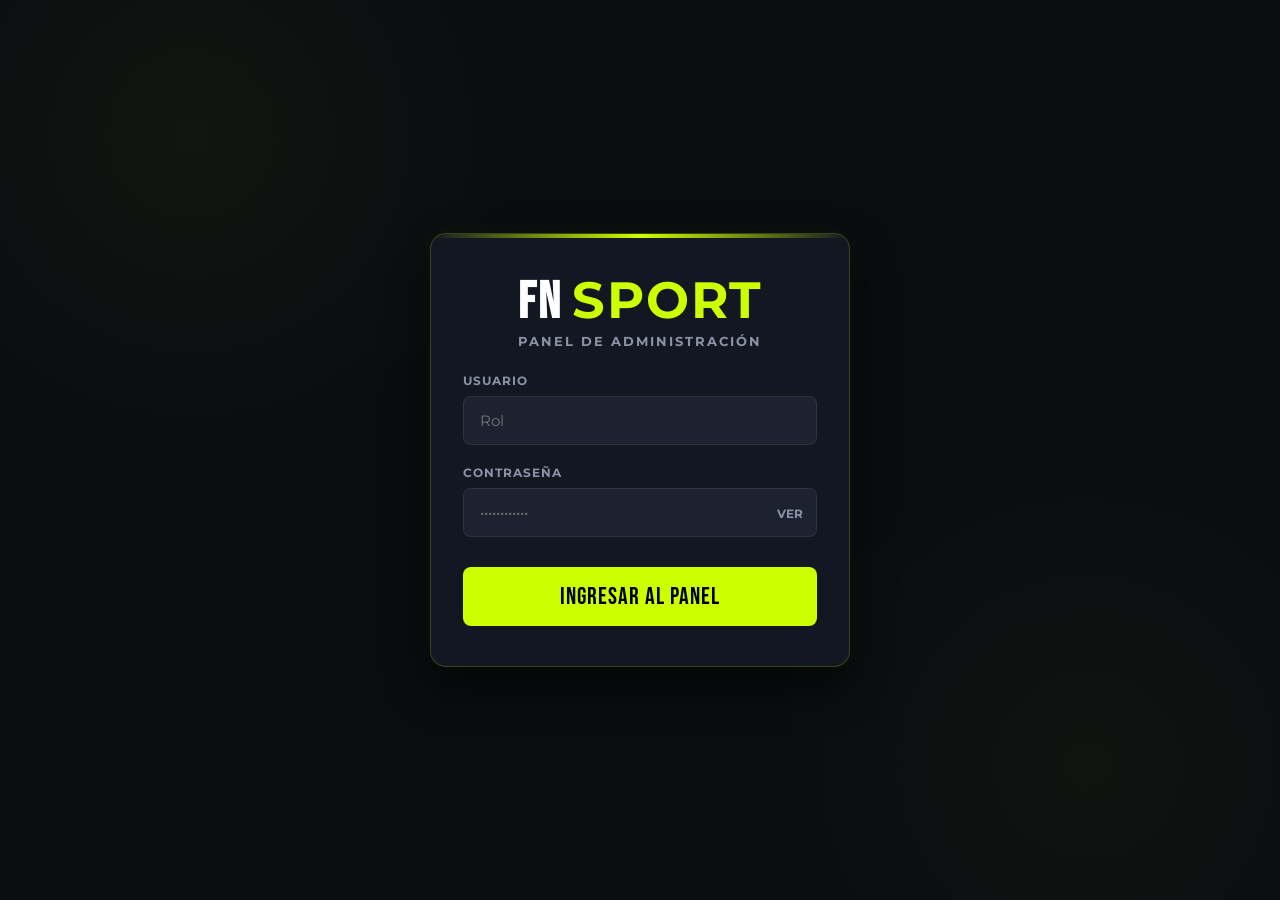
==== index.html @ 9318cb4a "devtyhf" ====
<!DOCTYPE html>
<html lang="es">
<head>
  <meta charset="UTF-8">
  <meta name="viewport" content="width=device-width, initial-scale=1.0">
  <title>FN SPORT - Acceso Panel Admin</title>
  
  <!-- Tipografía Oficial -->
  <link rel="preconnect" href="https://fonts.googleapis.com">
  <link rel="preconnect" href="https://fonts.gstatic.com" crossorigin>
  <link href="https://fonts.googleapis.com/css2?family=Bebas+Neue&family=Montserrat:wght@400;600;700;800&display=swap" rel="stylesheet">

  <!-- Estilos CSS -->
  <link rel="stylesheet" href="style.css">
</head>
<body>

  <div class="login-container" id="loginCard">
    <div class="brand-header">
      <h1>FN <span>SPORT</span></h1>
      <p>Panel de Administración</p>
    </div>

    <!-- Mensaje de Error -->
    <div class="alert-error" id="errorMessage">
      Usuario o contraseña incorrectos
    </div>

    <form id="loginForm">
      <div class="form-group">
        <label for="username">Usuario</label>
        <input 
          type="text" 
          id="username" 
          class="form-control" 
          placeholder="Rol" 
          required 
          autocomplete="off"
        >
      </div>

      <div class="form-group">
        <label for="password">Contraseña</label>
        <div class="input-wrapper">
          <input 
            type="password" 
            id="password" 
            class="form-control" 
            placeholder="••••••••••••" 
            required
            autocomplete="off"
          >
          <button type="button" class="btn-toggle-pwd" id="toggleBtn">VER</button>
        </div>
      </div>

      <button type="submit" class="btn-submit">INGRESAR AL PANEL</button>
    </form>
  </div>

  <!-- JavaScript -->
  <script src="script.js"></script>
</body>
</html>
---- style.css ----
:root {
      --bg-dark: #0a0c10;
      --card-dark: #131722;
      --input-bg: #1c2230;
      --accent-neon: #ccff00;
      --accent-hover: #b8e600;
      --text-white: #ffffff;
      --text-gray: #8a94a6;
      --danger: #ff3b30;
    }

    * {
      box-sizing: border-box;
      margin: 0;
      padding: 0;
      font-family: 'Montserrat', sans-serif;
    }

    body {
      background-color: var(--bg-dark);
      color: var(--text-white);
      min-height: 100vh;
      display: flex;
      align-items: center;
      justify-content: center;
      padding: 20px;
      background-image: 
        radial-gradient(circle at 15% 15%, rgba(204, 255, 0, 0.04) 0%, transparent 25%),
        radial-gradient(circle at 85% 85%, rgba(204, 255, 0, 0.03) 0%, transparent 25%);
    }

    .login-container {
      background-color: var(--card-dark);
      border: 1px solid rgba(204, 255, 0, 0.2);
      border-radius: 16px;
      padding: 40px 32px;
      width: 100%;
      max-width: 420px;
      box-shadow: 0 20px 40px rgba(0, 0, 0, 0.6), 0 0 25px rgba(204, 255, 0, 0.05);
      position: relative;
      overflow: hidden;
    }

    /* Detalle urbano en el borde superior */
    .login-container::before {
      content: '';
      position: absolute;
      top: 0;
      left: 0;
      width: 100%;
      height: 4px;
      background: linear-gradient(90deg, transparent, var(--accent-neon), transparent);
    }

    .brand-header {
      text-align: center;
      margin-bottom: 24px;
    }

    .brand-header h1 {
      font-family: 'Bebas Neue', cursive;
      font-size: 3.2rem;
      letter-spacing: 2px;
      line-height: 1;
    }

    .brand-header h1 span {
      color: var(--accent-neon);
    }

    .brand-header p {
      color: var(--text-gray);
      font-size: 0.8rem;
      font-weight: 700;
      letter-spacing: 2px;
      text-transform: uppercase;
      margin-top: 6px;
    }

    /* Selector rápido de rol */
    .role-chips {
      display: flex;
      gap: 8px;
      justify-content: center;
      margin-bottom: 24px;
    }

    .chip {
      background-color: var(--input-bg);
      border: 1px solid rgba(255, 255, 255, 0.1);
      color: var(--text-gray);
      padding: 6px 14px;
      border-radius: 20px;
      font-size: 0.75rem;
      font-weight: 700;
      cursor: pointer;
      text-transform: uppercase;
      transition: all 0.2s ease;
    }

    .chip:hover {
      border-color: var(--accent-neon);
      color: var(--accent-neon);
    }

    /* Formulario */
    .form-group {
      margin-bottom: 20px;
    }

    .form-group label {
      display: block;
      font-size: 0.75rem;
      font-weight: 700;
      text-transform: uppercase;
      letter-spacing: 1px;
      color: var(--text-gray);
      margin-bottom: 8px;
    }

    .input-wrapper {
      position: relative;
    }

    .form-control {
      width: 100%;
      padding: 14px 16px;
      background-color: var(--input-bg);
      border: 1px solid rgba(255, 255, 255, 0.08);
      border-radius: 8px;
      color: var(--text-white);
      font-size: 0.95rem;
      outline: none;
      transition: border-color 0.2s ease;
    }

    .form-control:focus {
      border-color: var(--accent-neon);
    }

    .btn-toggle-pwd {
      position: absolute;
      right: 14px;
      top: 50%;
      transform: translateY(-50%);
      background: none;
      border: none;
      color: var(--text-gray);
      cursor: pointer;
      font-size: 0.75rem;
      font-weight: 700;
    }

    .btn-submit {
      width: 100%;
      padding: 15px;
      background-color: var(--accent-neon);
      border: none;
      border-radius: 8px;
      color: #000000;
      font-family: 'Bebas Neue', cursive;
      font-size: 1.5rem;
      letter-spacing: 1px;
      cursor: pointer;
      transition: all 0.2s ease;
      margin-top: 10px;
    }

    .btn-submit:hover {
      background-color: var(--accent-hover);
      box-shadow: 0 0 15px rgba(204, 255, 0, 0.4);
      transform: translateY(-1px);
    }

    /* Alerta de error */
    .alert-error {
      display: none;
      background: rgba(255, 59, 48, 0.12);
      border: 1px solid var(--danger);
      color: var(--danger);
      padding: 10px 14px;
      border-radius: 8px;
      font-size: 0.85rem;
      font-weight: 600;
      margin-bottom: 20px;
      text-align: center;
    }

    /* Animación de error */
    .shake {
      animation: shake 0.4s ease-in-out;
    }

    @keyframes shake {
      0%, 100% { transform: translateX(0); }
      20%, 60% { transform: translateX(-8px); }
      40%, 80% { transform: translateX(8px); }
    }



    /* ==========================================
   ESTILOS PARA EL PANEL ADMIN (pages/admin.html)
   ========================================== */

.admin-body {
  background-color: var(--bg-dark);
  color: var(--text-white);
  min-height: 100vh;
  margin: 0;
  overflow: hidden;
}

.admin-wrapper {
  display: flex;
  width: 100vw;
  height: 100vh;
}

/* Sidebar (Menú Lateral Izquierdo) */
.admin-sidebar {
  width: 280px;
  min-width: 280px;
  background-color: var(--card-dark);
  border-right: 1px solid rgba(204, 255, 0, 0.15);
  display: flex;
  flex-direction: column;
  padding: 24px 20px;
  z-index: 10;
}

.admin-brand h2 {
  font-family: 'Bebas Neue', cursive;
  font-size: 2.2rem;
  letter-spacing: 2px;
  margin: 0;
  line-height: 1;
}

.admin-brand h2 span {
  color: var(--accent-neon);
}

.admin-badge {
  display: inline-block;
  font-size: 0.65rem;
  font-weight: 800;
  letter-spacing: 2px;
  color: var(--accent-neon);
  background: rgba(204, 255, 0, 0.1);
  padding: 3px 8px;
  border-radius: 4px;
  margin-top: 6px;
}

/* Tarjeta de Usuario Conectado */
.admin-user-info {
  margin-top: 24px;
  padding: 14px;
  background-color: var(--input-bg);
  border-left: 3px solid var(--accent-neon);
  border-radius: 6px;
}

.admin-user-label {
  font-size: 0.65rem;
  font-weight: 700;
  color: var(--text-gray);
  letter-spacing: 1px;
}

.admin-user-name {
  font-size: 1.1rem;
  font-weight: 800;
  color: var(--text-white);
  text-transform: uppercase;
  margin-top: 2px;
}

/* Navegación Sidebar */
.admin-nav {
  margin-top: 30px;
  display: flex;
  flex-direction: column;
  gap: 8px;
  flex-grow: 1;
}

.admin-nav-title {
  font-size: 0.7rem;
  font-weight: 700;
  color: var(--text-gray);
  letter-spacing: 1.5px;
  margin-bottom: 8px;
}

.admin-nav-btn {
  width: 100%;
  padding: 12px 16px;
  background: transparent;
  border: 1px solid rgba(255, 255, 255, 0.05);
  border-radius: 8px;
  color: var(--text-gray);
  font-size: 0.9rem;
  font-weight: 600;
  text-align: left;
  cursor: pointer;
  transition: all 0.2s ease;
}

.admin-nav-btn:hover {
  background-color: var(--input-bg);
  color: var(--text-white);
  border-color: rgba(204, 255, 0, 0.3);
}

.admin-nav-btn.active {
  background-color: rgba(204, 255, 0, 0.12);
  color: var(--accent-neon);
  border-color: var(--accent-neon);
  font-weight: 700;
}

/* Footer Sidebar & Cerrar Sesión */
.admin-sidebar-footer {
  margin-top: auto;
  padding-top: 20px;
  border-top: 1px solid rgba(255, 255, 255, 0.08);
}

.admin-btn-logout {
  width: 100%;
  padding: 12px;
  background: transparent;
  border: 1px solid var(--danger);
  color: var(--danger);
  border-radius: 8px;
  font-weight: 700;
  font-size: 0.85rem;
  letter-spacing: 1px;
  cursor: pointer;
  transition: all 0.2s ease;
}

.admin-btn-logout:hover {
  background-color: var(--danger);
  color: #ffffff;
  box-shadow: 0 0 12px rgba(255, 59, 48, 0.3);
}

/* Área Principal (Derecha) */
.admin-main {
  flex-grow: 1;
  display: flex;
  flex-direction: column;
  height: 100vh;
  background-color: var(--bg-dark);
}

.admin-header {
  padding: 16px 28px;
  background-color: var(--card-dark);
  border-bottom: 1px solid rgba(255, 255, 255, 0.08);
}

.admin-header-title h1 {
  font-family: 'Bebas Neue', cursive;
  font-size: 1.8rem;
  letter-spacing: 1px;
  margin: 0;
  color: var(--accent-neon);
}

.admin-header-title p {
  font-size: 0.8rem;
  color: var(--text-gray);
  margin-top: 2px;
}

/* Contenedor del sitio embebido */
.admin-iframe-container {
  flex-grow: 1;
  width: 100%;
  height: calc(100vh - 75px);
}

.admin-iframe-container iframe {
  width: 100%;
  height: 100%;
  border: none;
  background-color: #ffffff;
}

/* ==========================================
   ESTILOS PARA EL MÓDULO CALENDARIO (pages/calendario.html)
   ========================================== */

.cal-body {
  background-color: var(--bg-dark);
  color: var(--text-white);
  padding: 30px;
  min-height: 100vh;
}

.cal-container {
  max-width: 1200px;
  margin: 0 auto;
}

/* Header */
.cal-header {
  display: flex;
  justify-content: space-between;
  align-items: center;
  margin-bottom: 30px;
  padding-bottom: 16px;
  border-bottom: 1px solid rgba(255, 255, 255, 0.08);
  flex-wrap: wrap;
  gap: 16px;
}

.cal-title {
  font-family: 'Bebas Neue', cursive;
  font-size: 2.8rem;
  letter-spacing: 2px;
  line-height: 1;
}

.cal-title span {
  color: var(--accent-neon);
}

.cal-subtitle {
  color: var(--text-gray);
  font-size: 0.85rem;
  margin-top: 4px;
}

/* Botón Principal */
.cal-btn-primary {
  background-color: var(--accent-neon);
  color: #000000;
  border: none;
  padding: 12px 24px;
  border-radius: 8px;
  font-family: 'Bebas Neue', cursive;
  font-size: 1.25rem;
  letter-spacing: 1px;
  cursor: pointer;
  transition: all 0.2s ease;
}

.cal-btn-primary:hover {
  background-color: var(--accent-hover);
  box-shadow: 0 0 15px rgba(204, 255, 0, 0.35);
  transform: translateY(-2px);
}

/* Grid de Tarjetas */
.cal-grid {
  display: grid;
  grid-template-columns: repeat(auto-fill, minmax(320px, 1fr));
  gap: 20px;
}

/* Tarjeta de Evento */
.cal-card {
  background-color: var(--card-dark);
  border: 1px solid rgba(255, 255, 255, 0.08);
  border-radius: 12px;
  padding: 24px;
  position: relative;
  display: flex;
  flex-direction: column;
  transition: all 0.2s ease;
}

.cal-card:hover {
  border-color: rgba(204, 255, 0, 0.4);
  box-shadow: 0 10px 25px rgba(0, 0, 0, 0.5), 0 0 15px rgba(204, 255, 0, 0.08);
  transform: translateY(-3px);
}

.cal-card-badge {
  position: absolute;
  top: 18px;
  right: 18px;
  background: rgba(204, 255, 0, 0.12);
  color: var(--accent-neon);
  border: 1px solid var(--accent-neon);
  font-size: 0.65rem;
  font-weight: 800;
  padding: 4px 8px;
  border-radius: 4px;
  letter-spacing: 1px;
}

.cal-card-title {
  font-size: 1.3rem;
  font-weight: 800;
  color: var(--text-white);
  margin-bottom: 16px;
  padding-right: 70px;
  line-height: 1.3;
}

.cal-card-info {
  display: flex;
  flex-direction: column;
  gap: 12px;
  margin-bottom: 20px;
  flex-grow: 1;
}

.cal-info-item strong {
  display: block;
  font-size: 0.68rem;
  color: var(--text-gray);
  letter-spacing: 1px;
  margin-bottom: 4px;
}

.cal-info-item span {
  font-size: 0.95rem;
  color: var(--accent-neon);
  font-weight: 700;
}

.cal-info-item p {
  font-size: 0.85rem;
  color: #c5cbd5;
  line-height: 1.4;
}

.cal-card-links {
  margin-bottom: 16px;
}

.cal-btn-discord {
  display: block;
  text-align: center;
  background-color: #5865F2;
  color: #ffffff;
  text-decoration: none;
  font-weight: 700;
  font-size: 0.8rem;
  padding: 10px;
  border-radius: 6px;
  letter-spacing: 1px;
  transition: opacity 0.2s ease;
}

.cal-btn-discord:hover {
  opacity: 0.9;
}

/* Botones de acción */
.cal-card-actions {
  padding-top: 14px;
  border-top: 1px solid rgba(255, 255, 255, 0.08);
}

.cal-crud-buttons {
  display: flex;
  gap: 8px;
}

.cal-btn-icon {
  flex: 1;
  background: transparent;
  border: 1px solid rgba(255, 255, 255, 0.1);
  color: var(--text-gray);
  padding: 8px;
  border-radius: 6px;
  font-size: 0.7rem;
  font-weight: 700;
  cursor: pointer;
  transition: all 0.2s ease;
}

.cal-btn-icon:hover {
  background-color: rgba(255, 255, 255, 0.08);
  color: var(--text-white);
}

.cal-btn-icon.danger:hover {
  background-color: rgba(255, 59, 48, 0.15);
  color: var(--danger);
  border-color: var(--danger);
}

.cal-empty {
  grid-column: 1 / -1;
  text-align: center;
  padding: 60px 20px;
  background-color: var(--card-dark);
  border-radius: 12px;
  border: 1px dashed rgba(255, 255, 255, 0.1);
}

.cal-empty p {
  font-size: 1.2rem;
  font-weight: 700;
  color: var(--text-white);
}

.cal-empty span {
  font-size: 0.85rem;
  color: var(--text-gray);
}

/* Modal Flotante */
.cal-modal-overlay {
  position: fixed;
  top: 0;
  left: 0;
  width: 100vw;
  height: 100vh;
  background-color: rgba(0, 0, 0, 0.75);
  backdrop-filter: blur(5px);
  display: flex;
  align-items: center;
  justify-content: center;
  padding: 20px;
  z-index: 1000;
  opacity: 0;
  visibility: hidden;
  transition: all 0.25s ease;
}

.cal-modal-overlay.active {
  opacity: 1;
  visibility: visible;
}

.cal-modal-card {
  background-color: var(--card-dark);
  border: 1px solid rgba(204, 255, 0, 0.3);
  border-radius: 16px;
  width: 100%;
  max-width: 480px;
  padding: 30px;
  box-shadow: 0 20px 50px rgba(0, 0, 0, 0.8), 0 0 30px rgba(204, 255, 0, 0.1);
  transform: translateY(20px);
  transition: transform 0.25s ease;
}

.cal-modal-overlay.active .cal-modal-card {
  transform: translateY(0);
}

.cal-modal-header {
  display: flex;
  justify-content: space-between;
  align-items: center;
  margin-bottom: 24px;
}

.cal-modal-header h2 {
  font-family: 'Bebas Neue', cursive;
  font-size: 2rem;
  letter-spacing: 1px;
}

.cal-modal-header h2 span {
  color: var(--accent-neon);
}

.cal-btn-close {
  background: none;
  border: none;
  color: var(--text-gray);
  font-size: 1.8rem;
  cursor: pointer;
  line-height: 1;
}

.cal-btn-close:hover {
  color: var(--text-white);
}

.cal-textarea {
  resize: vertical;
  min-height: 80px;
}

.cal-modal-actions {
  display: flex;
  gap: 12px;
  margin-top: 24px;
}

.cal-btn-cancel {
  flex: 1;
  background: transparent;
  border: 1px solid rgba(255, 255, 255, 0.15);
  color: var(--text-gray);
  padding: 12px;
  border-radius: 8px;
  font-weight: 700;
  font-size: 0.85rem;
  cursor: pointer;
  transition: all 0.2s ease;
}

.cal-btn-cancel:hover {
  background-color: rgba(255, 255, 255, 0.08);
  color: var(--text-white);
}

/* Etiqueta del autor del evento */
.cal-author {
  font-size: 0.85rem !important;
  color: var(--accent-neon) !important;
  font-weight: 800 !important;
  text-transform: uppercase;
  letter-spacing: 0.5px;
}



/* ==========================================
   ESTILOS RECLUTAMIENTO (pages/reclutamiento.html)
   ========================================== */

.rec-body {
  background-color: var(--bg-dark);
  color: var(--text-white);
  padding: 30px;
  min-height: 100vh;
}

.rec-container {
  max-width: 1200px;
  margin: 0 auto;
}

.rec-header {
  display: flex;
  justify-content: space-between;
  align-items: center;
  margin-bottom: 24px;
  padding-bottom: 16px;
  border-bottom: 1px solid rgba(255, 255, 255, 0.08);
  flex-wrap: wrap;
  gap: 16px;
}

.rec-title {
  font-family: 'Bebas Neue', cursive;
  font-size: 2.8rem;
  letter-spacing: 2px;
  line-height: 1;
}

.rec-title span {
  color: var(--accent-neon);
}

.rec-subtitle {
  color: var(--text-gray);
  font-size: 0.85rem;
  margin-top: 4px;
}

.rec-header-actions {
  display: flex;
  gap: 10px;
  flex-wrap: wrap;
}

.rec-btn-secondary {
  background: var(--input-bg);
  border: 1px solid rgba(255, 255, 255, 0.1);
  color: var(--text-gray);
  padding: 10px 18px;
  border-radius: 8px;
  font-weight: 700;
  font-size: 0.8rem;
  cursor: pointer;
  transition: all 0.2s ease;
}

.rec-btn-secondary:hover {
  border-color: var(--accent-neon);
  color: var(--text-white);
}

.rec-btn-secondary.active {
  background-color: rgba(204, 255, 0, 0.12);
  color: var(--accent-neon);
  border-color: var(--accent-neon);
}

.rec-btn-primary {
  background-color: var(--accent-neon);
  color: #000000;
  border: none;
  padding: 10px 20px;
  border-radius: 8px;
  font-family: 'Bebas Neue', cursive;
  font-size: 1.25rem;
  letter-spacing: 1px;
  cursor: pointer;
  transition: all 0.2s ease;
}

.rec-btn-primary:hover {
  background-color: var(--accent-hover);
  box-shadow: 0 0 15px rgba(204, 255, 0, 0.35);
}

/* Filtros y Rejilla */
.rec-filter-bar {
  display: flex;
  gap: 12px;
  margin-bottom: 24px;
}

.rec-filter-bar input {
  flex-grow: 1;
}

.rec-filter-bar select {
  width: 200px;
}

.rec-grid {
  display: grid;
  grid-template-columns: repeat(auto-fill, minmax(320px, 1fr));
  gap: 20px;
}

/* Tarjetas de Candidatos */
.rec-card {
  background-color: var(--card-dark);
  border: 1px solid rgba(255, 255, 255, 0.08);
  border-radius: 12px;
  padding: 22px;
  display: flex;
  flex-direction: column;
  transition: all 0.2s ease;
}

.rec-card:hover {
  box-shadow: 0 10px 25px rgba(0, 0, 0, 0.5), 0 0 15px rgba(204, 255, 0, 0.08);
  transform: translateY(-2px);
}

.rec-card-header {
  display: flex;
  justify-content: space-between;
  align-items: center;
  margin-bottom: 10px;
}

.rec-role-badge {
  font-size: 0.7rem;
  font-weight: 800;
  color: var(--accent-neon);
  letter-spacing: 1px;
  text-transform: uppercase;
}

.rec-status-badge {
  font-size: 0.65rem;
  font-weight: 800;
  padding: 3px 8px;
  border-radius: 4px;
  letter-spacing: 1px;
}

.status-pendiente { background: rgba(255, 193, 7, 0.15); color: #ffc107; border: 1px solid #ffc107; }
.status-en-revisión { background: rgba(13, 202, 240, 0.15); color: #0dcaf0; border: 1px solid #0dcaf0; }
.status-aceptado { background: rgba(40, 167, 69, 0.15); color: #28a745; border: 1px solid #28a745; }
.status-rechazado { background: rgba(255, 59, 48, 0.15); color: #ff3b30; border: 1px solid #ff3b30; }

.rec-card-title {
  font-size: 1.4rem;
  font-weight: 800;
  color: var(--text-white);
  line-height: 1.2;
}

.rec-card-fullname {
  font-size: 0.85rem;
  color: var(--text-gray);
  margin-bottom: 16px;
}

.rec-card-info {
  display: flex;
  flex-direction: column;
  gap: 12px;
  margin-bottom: 16px;
  flex-grow: 1;
}

.rec-discord-text {
  color: #5865F2 !important;
  font-weight: 700;
}

/* Form Card Embellecido */
.rec-form-card {
  background-color: var(--card-dark);
  border: 1px solid rgba(204, 255, 0, 0.2);
  border-radius: 12px;
  overflow: hidden;
}

.rec-form-topbar {
  padding: 14px 20px;
  background-color: var(--input-bg);
  display: flex;
  justify-content: space-between;
  align-items: center;
  font-size: 0.85rem;
  font-weight: 700;
}

.rec-link-external {
  color: var(--accent-neon);
  text-decoration: none;
}

.rec-link-external:hover {
  text-decoration: underline;
}
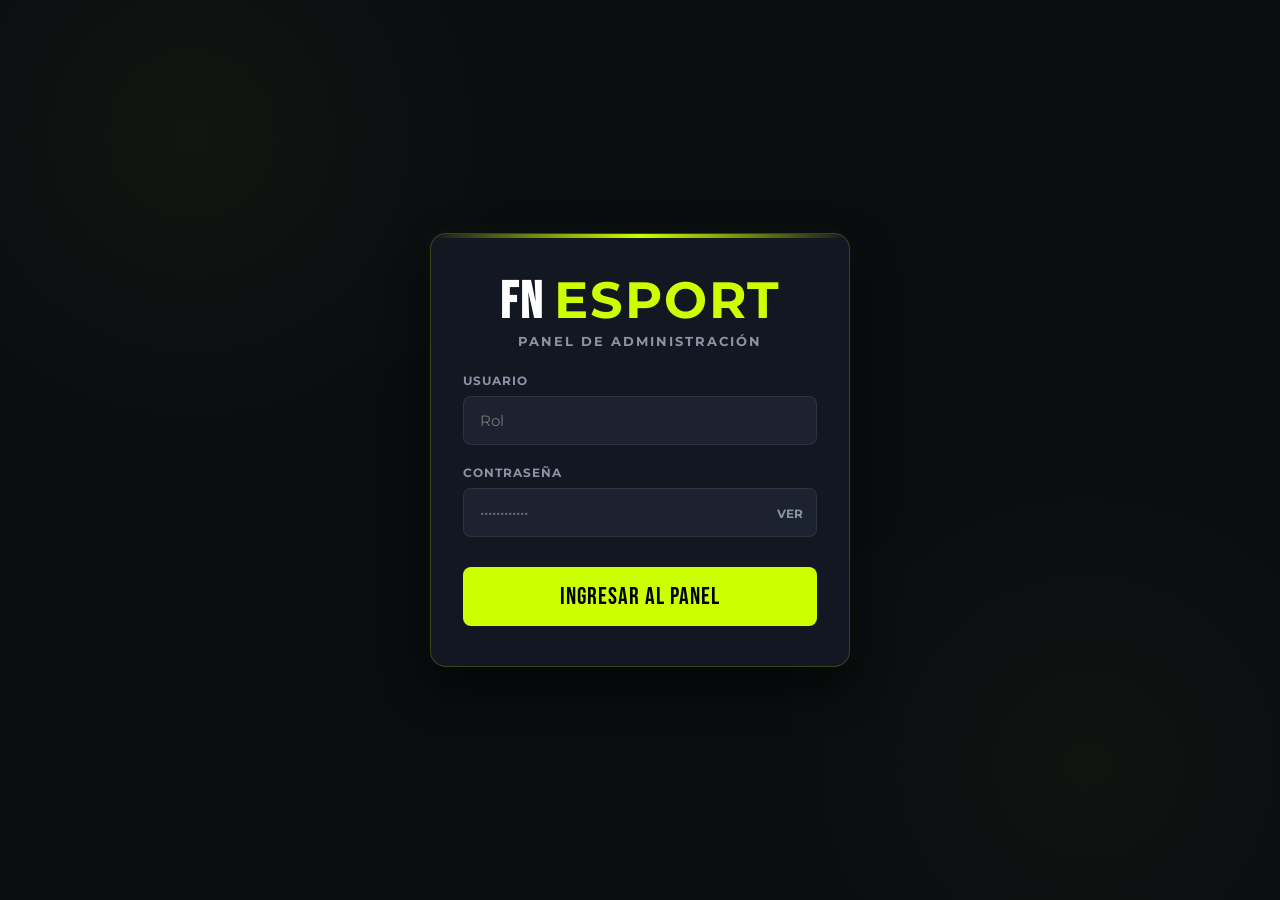
==== commit 66e0faa7: "formulario" ====
--- a/index.html
+++ b/index.html
@@ -3,7 +3,7 @@
 <head>
   <meta charset="UTF-8">
   <meta name="viewport" content="width=device-width, initial-scale=1.0">
-  <title>FN SPORT - Acceso Panel Admin</title>
+  <title>FN ESPORT - Acceso Panel Admin</title>
   
   <!-- Tipografía Oficial -->
   <link rel="preconnect" href="https://fonts.googleapis.com">
@@ -17,7 +17,7 @@
 
   <div class="login-container" id="loginCard">
     <div class="brand-header">
-      <h1>FN <span>SPORT</span></h1>
+      <h1>FN <span>ESPORT</span></h1>
       <p>Panel de Administración</p>
     </div>
 
